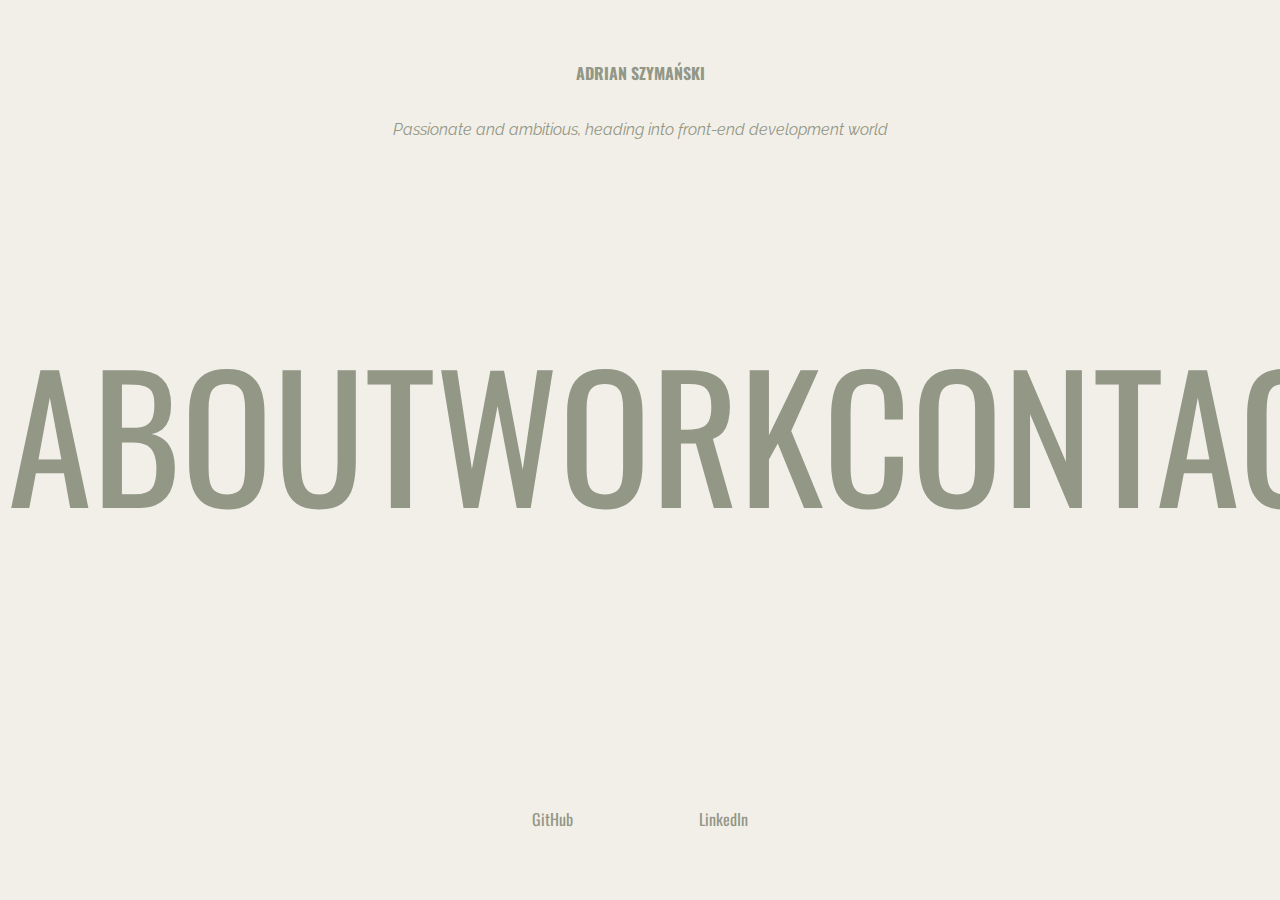
==== index.html @ c42c3f4f "Initial commit" ====
<!DOCTYPE html>
<html lang="en">
<head>
    <meta charset="UTF-8">
    <meta name="viewport" content="width=device-width, initial-scale=1.0">
    <link rel="stylesheet" href="css/styles.css">
    <title>Portfolio</title>
</head>
<body>
    <div id="topRow">
        <h1>Adrian Szymański</h1>
            <p>Passionate and ambitious, heading into front-end development world</p>
    </div>

    <div id="mainRow">
        <a class="about" href="#">ABOUT</a>
        <a class="work" href="#">WORK</a>
        <a class="contact" href="#">CONTACT</a>
    </div>

    <div id="bottomBar">
        <a class="git" href="#">GitHub</a>
        <a class="linked" href="#">LinkedIn</a>
    </div>
</body>
</html>
---- css/styles.css ----
@import url('https://fonts.googleapis.com/css?family=Oswald|Raleway');


body {
    background-color: #f2efe8;
}

#topRow {
    margin-top: 50px;
    display: flex;
	flex-direction: column;
	flex-wrap: nowrap;
	justify-content: center;
	align-items: center;
	align-content: center;
}

h1 {
    color: #929786;
    font-size: 1em;
    font-weight: 800;
    text-transform: uppercase;
    font-family: 'Oswald', sans-serif;
}

p {
    color: #929786;
    font-style: italic;
    font-family: 'Raleway', sans-serif;
    margin-top: 25px;
}

a {
    color: #929786;
    text-decoration: none;
    font-family: 'Oswald', sans-serif;
}

#mainRow {
    margin-top: 150px;
    display: flex;
	flex-direction: row;
	flex-wrap: nowrap;
	justify-content: space-around;
	align-items: center;
    align-content: center;
    font-size: 170px;
}

#bottomBar {
    margin-top: 250px;
    display: flex;
	flex-direction: row;
	flex-wrap: nowrap;
	justify-content: center;
    align-content: center;
}

.git {
    margin: 0 5% 0 0;
}

.linked {
    margin: 0 0 0 5%;
}
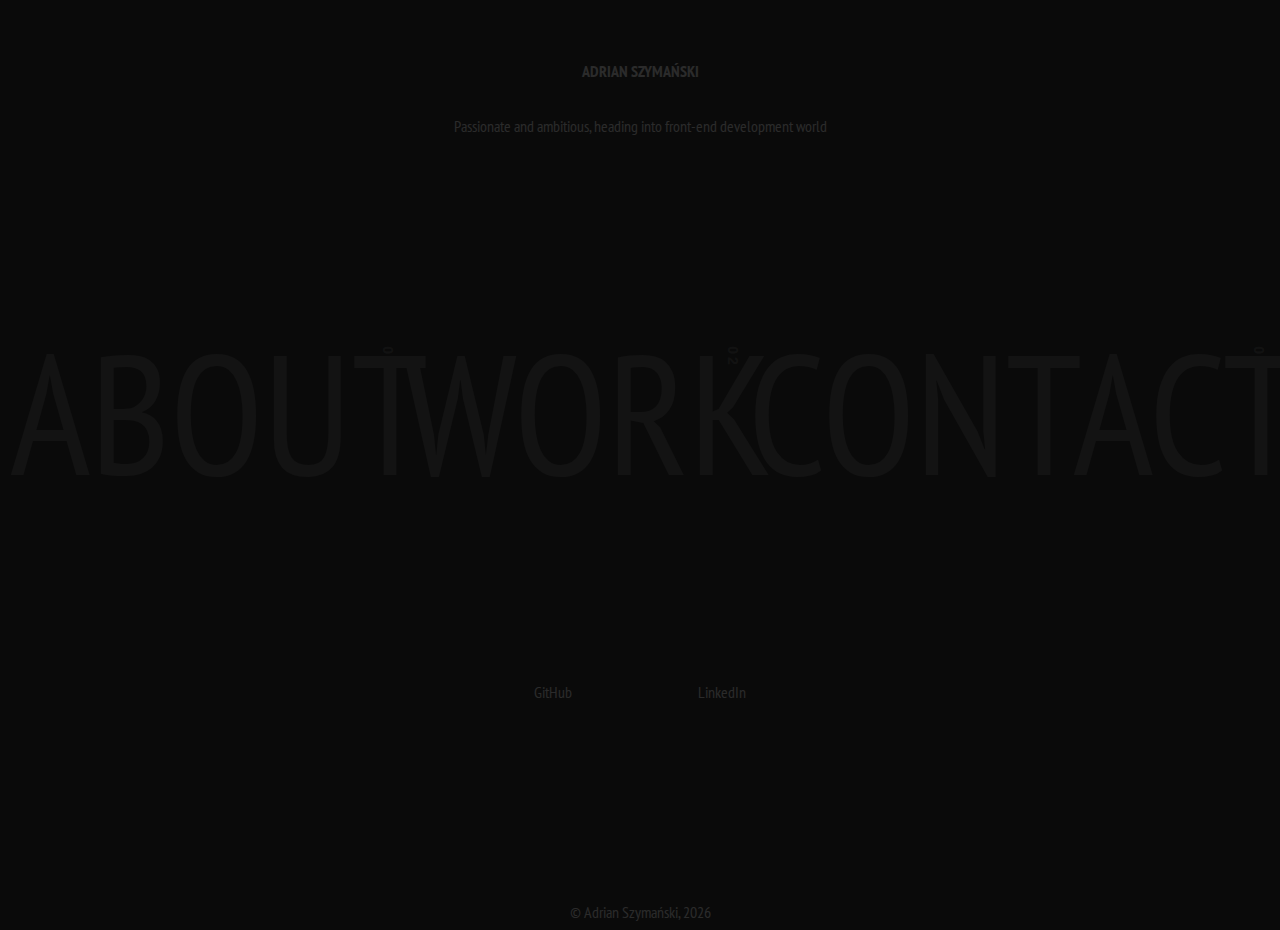
==== commit 1cf07ff6: "CSS updates" ====
--- a/index.html
+++ b/index.html
@@ -4,23 +4,32 @@
     <meta charset="UTF-8">
     <meta name="viewport" content="width=device-width, initial-scale=1.0">
     <link rel="stylesheet" href="css/styles.css">
+    <script src="https://ajax.googleapis.com/ajax/libs/jquery/3.4.1/jquery.min.js"></script>
+    <script type="text/JavaScript" src="js/script.js"></script>
     <title>Portfolio</title>
 </head>
 <body>
     <div id="topRow">
-        <h1>Adrian Szymański</h1>
+        <h1><strong>Adrian Szymański</strong></h1>
             <p>Passionate and ambitious, heading into front-end development world</p>
     </div>
 
     <div id="mainRow">
         <a class="about" href="#">ABOUT</a>
+        <span class="number"><strong>01</strong></span>
         <a class="work" href="#">WORK</a>
+        <span class="number"><strong>02</strong></span>
         <a class="contact" href="#">CONTACT</a>
+        <span class="number"><strong>03</strong></span>
     </div>
 
     <div id="bottomBar">
-        <a class="git" href="#">GitHub</a>
-        <a class="linked" href="#">LinkedIn</a>
+        <a class="git" target="_blank" href="https://github.com/justincase89">GitHub</a>
+        <a class="linked" target="_blank" href="https://www.linkedin.com/in/adrian-szyma%C5%84ski-084534128/?locale=pl_PL">LinkedIn</a>
+    </div>
+
+    <div id="copyright">
+        <a>&copy Adrian Szymański, <script type="text/JavaScript">document.write(new Date().getFullYear())</script></a>
     </div>
 </body>
 </html>--- a/css/styles.css
+++ b/css/styles.css
@@ -1,11 +1,11 @@
-@import url('https://fonts.googleapis.com/css?family=Oswald|Raleway');
-
+@import url('https://fonts.googleapis.com/css?family=PT+Sans+Narrow');
 
 body {
-    background-color: #f2efe8;
+    background-color: #000000f5;
 }
 
 #topRow {
+    cursor: default;
     margin-top: 50px;
     display: flex;
 	flex-direction: column;
@@ -16,24 +16,23 @@
 }
 
 h1 {
-    color: #929786;
+    color: rgba(255, 255, 255, 0.945);
     font-size: 1em;
     font-weight: 800;
     text-transform: uppercase;
-    font-family: 'Oswald', sans-serif;
+    font-family: 'PT Sans Narrow', sans-serif;
 }
 
 p {
-    color: #929786;
-    font-style: italic;
-    font-family: 'Raleway', sans-serif;
+    color: rgba(255, 255, 255, 0.945);
+    font-family: 'PT Sans Narrow', sans-serif;
     margin-top: 25px;
 }
 
 a {
-    color: #929786;
+    color: rgba(255, 255, 255, 0.945);
     text-decoration: none;
-    font-family: 'Oswald', sans-serif;
+    font-family: 'PT Sans Narrow', sans-serif;
 }
 
 #mainRow {
@@ -47,8 +46,48 @@
     font-size: 170px;
 }
 
+.number {
+    cursor: default;    
+    font-size: 14px;
+    transform: rotate(90deg);
+    transform-origin: center center;
+    color: rgba(255, 255, 255, 0.945);
+    text-decoration: none;
+    font-family: 'Fjalla One', sans-serif;
+    margin-bottom: 110px;
+    margin-left: -55px;
+    letter-spacing: 3px;
+}
+
+.about {
+    transition: all 0.3s ease;
+}
+
+.about:hover {
+    letter-spacing: 0.1em;
+    transition: all 1s ease-out;
+}
+
+.work {
+    transition: all 0.3s ease;
+}
+
+.work:hover {
+    letter-spacing: 0.1em;
+    transition: all 1s ease-out;
+}
+
+.contact {
+    transition: all 0.3s ease;
+}
+
+.contact:hover {
+    letter-spacing: 0.1em;
+    transition: all 1s ease-out;
+}
+
 #bottomBar {
-    margin-top: 250px;
+    margin-top: 160px;
     display: flex;
 	flex-direction: row;
 	flex-wrap: nowrap;
@@ -58,8 +97,30 @@
 
 .git {
     margin: 0 5% 0 0;
+    transition: all 0.3s ease;
+}
+
+.git:hover {
+    letter-spacing: 0.1em;
+    transition: all 1s ease-out;
 }
 
 .linked {
     margin: 0 0 0 5%;
+    transition: all 0.3s ease;
+}
+
+.linked:hover {
+    letter-spacing: 0.1em;
+    transition: all 1s ease-out;
+}
+
+#copyright {
+    cursor: default;
+    margin-top: 200px;
+    display: flex;
+	flex-direction: row;
+	flex-wrap: nowrap;
+	justify-content: center;
+    align-content: center;
 }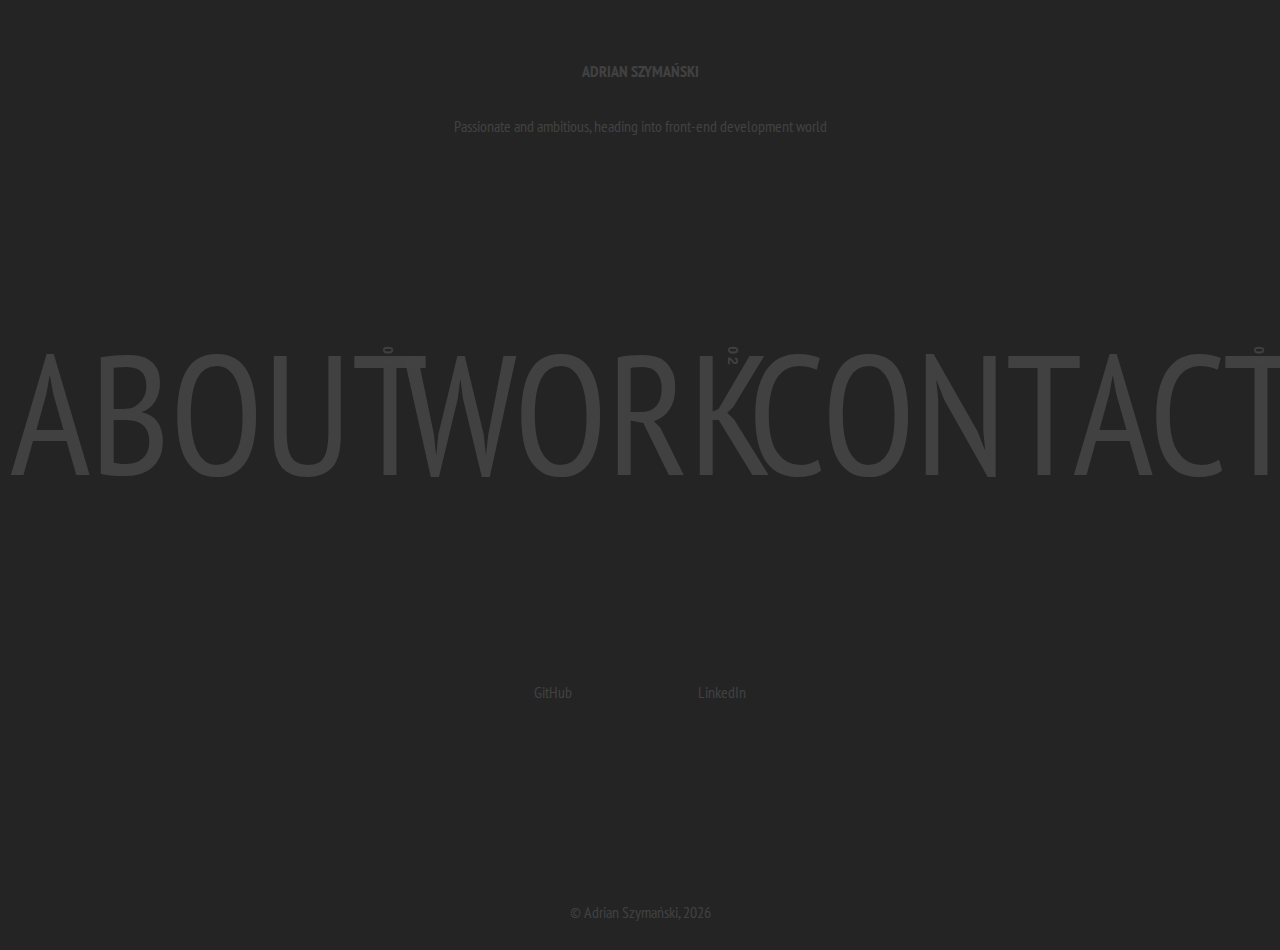
==== commit 6386e022: "Making about, work and contact sub-pages" ====
--- a/index.html
+++ b/index.html
@@ -3,33 +3,38 @@
 <head>
     <meta charset="UTF-8">
     <meta name="viewport" content="width=device-width, initial-scale=1.0">
+    <meta http-equiv="X-UA-Compatible" content="ie=edge">
     <link rel="stylesheet" href="css/styles.css">
     <script src="https://ajax.googleapis.com/ajax/libs/jquery/3.4.1/jquery.min.js"></script>
     <script type="text/JavaScript" src="js/script.js"></script>
     <title>Portfolio</title>
 </head>
 <body>
+    <!--Shape-->
+    <div id="parallelogram"></div>
+    <!--Top container-->
     <div id="topRow">
         <h1><strong>Adrian Szymański</strong></h1>
             <p>Passionate and ambitious, heading into front-end development world</p>
     </div>
-
+<!--Main container-->
     <div id="mainRow">
-        <a class="about" href="#">ABOUT</a>
+        <a class="about" href="about.html">ABOUT</a>
         <span class="number"><strong>01</strong></span>
-        <a class="work" href="#">WORK</a>
+        <a class="work" href="work.html">WORK</a>
         <span class="number"><strong>02</strong></span>
-        <a class="contact" href="#">CONTACT</a>
+        <a class="contact" href="contact.html">CONTACT</a>
         <span class="number"><strong>03</strong></span>
     </div>
-
+<!--Bottom container-->
     <div id="bottomBar">
         <a class="git" target="_blank" href="https://github.com/justincase89">GitHub</a>
         <a class="linked" target="_blank" href="https://www.linkedin.com/in/adrian-szyma%C5%84ski-084534128/?locale=pl_PL">LinkedIn</a>
     </div>
-
+<!--Copyright container-->
     <div id="copyright">
         <a>&copy Adrian Szymański, <script type="text/JavaScript">document.write(new Date().getFullYear())</script></a>
     </div>
+    
 </body>
 </html>--- a/css/styles.css
+++ b/css/styles.css
@@ -1,8 +1,23 @@
 @import url('https://fonts.googleapis.com/css?family=PT+Sans+Narrow');
 
+/* Basic page styling */
+
 body {
-    background-color: #000000f5;
-}
+    background-color: #242424;
+}
+
+/* Shape styling */
+
+#parallelogram {
+    width: 100%;
+    height: 100%;
+    position: absolute;
+    opacity: 0%;
+    z-index: -1;
+    background: #f1d628;
+  }
+
+/* Top container styling */
 
 #topRow {
     cursor: default;
@@ -14,6 +29,8 @@
 	align-items: center;
 	align-content: center;
 }
+
+/* Text content styling (fonts, colors, size) */
 
 h1 {
     color: rgba(255, 255, 255, 0.945);
@@ -34,6 +51,8 @@
     text-decoration: none;
     font-family: 'PT Sans Narrow', sans-serif;
 }
+
+/* Main container and its content styling */
 
 #mainRow {
     margin-top: 150px;
@@ -86,6 +105,8 @@
     transition: all 1s ease-out;
 }
 
+/* Bottom container styling */
+
 #bottomBar {
     margin-top: 160px;
     display: flex;
@@ -114,6 +135,8 @@
     letter-spacing: 0.1em;
     transition: all 1s ease-out;
 }
+
+/* Copyright container styling */
 
 #copyright {
     cursor: default;
@@ -123,4 +146,61 @@
 	flex-wrap: nowrap;
 	justify-content: center;
     align-content: center;
-}+}
+
+/*ABOUT*/
+
+.circle {
+    position: relative;
+    margin-left: 1.5%;
+    margin-top: 2.5%;
+    border-style: solid;
+    border-width: 1px;
+    border-radius: 50px;
+    border-color: #f1d628;
+    opacity: 0.6;
+    width: 70px;
+    height: 70px;
+}
+
+.dot, .dot:before, .dot:after {
+    position: absolute;
+    width: 4px;
+    height: 4px;
+    border-radius: 50px;
+    background-color: #f1d628;
+  }
+  
+  .dot {
+    margin-top: 46%;
+    margin-left: 46%;
+    z-index: 2;
+  }
+
+  .dots {
+      display: block;
+      width: 70px;
+      height: 70px;
+  }
+  
+  .dot:before, .dot:after {
+    content: "";
+  }
+  
+  .dot:before {
+    right: 8px;
+    transition: right .3s ease-out;
+  }
+  
+  .dot:after {
+    left: 8px;
+    transition: left .3s ease-out;
+  }
+  
+  .dots:hover .dot:before {
+    right: -8px;
+  }
+  
+  .dots:hover .dot:after {
+    left: -8px;
+  }
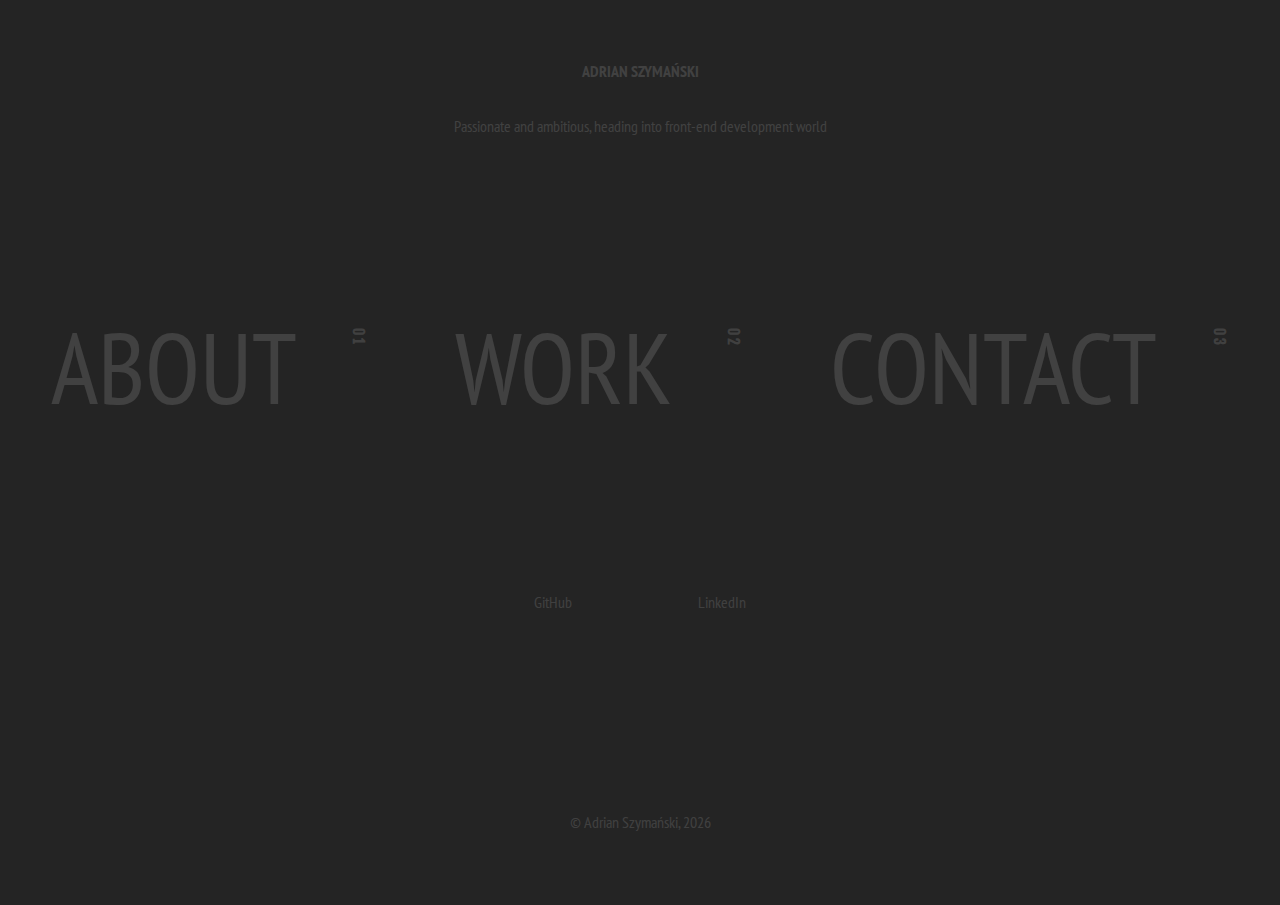
==== commit 0ae35341: "CSS cleaning" ====
--- a/index.html
+++ b/index.html
@@ -7,32 +7,32 @@
     <link rel="stylesheet" href="css/styles.css">
     <script src="https://ajax.googleapis.com/ajax/libs/jquery/3.4.1/jquery.min.js"></script>
     <script type="text/JavaScript" src="js/script.js"></script>
-    <title>Portfolio</title>
+    <title>Adrian Szymański | Front-end Developer</title>
 </head>
 <body>
     <!--Shape-->
-    <div id="parallelogram"></div>
+    <div class="parallelogram"></div>
     <!--Top container-->
-    <div id="topRow">
+    <div class="topRow">
         <h1><strong>Adrian Szymański</strong></h1>
             <p>Passionate and ambitious, heading into front-end development world</p>
     </div>
 <!--Main container-->
-    <div id="mainRow">
-        <a class="about" href="about.html">ABOUT</a>
+    <div class="mainRow">
+        <a class="hoverEffect" href="about.html">ABOUT</a>
         <span class="number"><strong>01</strong></span>
-        <a class="work" href="work.html">WORK</a>
+        <a class="hoverEffect" href="work.html">WORK</a>
         <span class="number"><strong>02</strong></span>
-        <a class="contact" href="contact.html">CONTACT</a>
+        <a class="hoverEffect" href="contact.html">CONTACT</a>
         <span class="number"><strong>03</strong></span>
     </div>
 <!--Bottom container-->
-    <div id="bottomBar">
+    <div class="bottomBar">
         <a class="git" target="_blank" href="https://github.com/justincase89">GitHub</a>
         <a class="linked" target="_blank" href="https://www.linkedin.com/in/adrian-szyma%C5%84ski-084534128/?locale=pl_PL">LinkedIn</a>
     </div>
 <!--Copyright container-->
-    <div id="copyright">
+    <div class="copyright">
         <a>&copy Adrian Szymański, <script type="text/JavaScript">document.write(new Date().getFullYear())</script></a>
     </div>
     
--- a/css/styles.css
+++ b/css/styles.css
@@ -1,14 +1,38 @@
-@import url('https://fonts.googleapis.com/css?family=PT+Sans+Narrow');
+@import url('https://fonts.googleapis.com/css?family=PT+Sans+Narrow|Fjalla+One');
 
 /* Basic page styling */
+
+html {
+    scroll-behavior: smooth;
+}
 
 body {
     background-color: #242424;
+    font-family: 'PT Sans Narrow', sans-serif;
+}
+
+/* Text content styling (fonts, colors, size) */
+
+h1 {
+    color: rgba(255, 255, 255, 0.945);
+    font-size: 1em;
+    font-weight: 800;
+    text-transform: uppercase;
+}
+
+p {
+    color: rgba(255, 255, 255, 0.945);
+    margin-top: 25px;
+}
+
+a {
+    color: rgba(255, 255, 255, 0.945);
+    text-decoration: none;
 }
 
 /* Shape styling */
 
-#parallelogram {
+.parallelogram {
     width: 100%;
     height: 100%;
     position: absolute;
@@ -19,7 +43,7 @@
 
 /* Top container styling */
 
-#topRow {
+.topRow {
     cursor: default;
     margin-top: 50px;
     display: flex;
@@ -30,31 +54,9 @@
 	align-content: center;
 }
 
-/* Text content styling (fonts, colors, size) */
-
-h1 {
-    color: rgba(255, 255, 255, 0.945);
-    font-size: 1em;
-    font-weight: 800;
-    text-transform: uppercase;
-    font-family: 'PT Sans Narrow', sans-serif;
-}
-
-p {
-    color: rgba(255, 255, 255, 0.945);
-    font-family: 'PT Sans Narrow', sans-serif;
-    margin-top: 25px;
-}
-
-a {
-    color: rgba(255, 255, 255, 0.945);
-    text-decoration: none;
-    font-family: 'PT Sans Narrow', sans-serif;
-}
-
 /* Main container and its content styling */
 
-#mainRow {
+.mainRow {
     margin-top: 150px;
     display: flex;
 	flex-direction: row;
@@ -78,36 +80,13 @@
     letter-spacing: 3px;
 }
 
-.about {
+.hoverEffect {
     transition: all 0.3s ease;
 }
 
-.about:hover {
-    letter-spacing: 0.1em;
-    transition: all 1s ease-out;
-}
-
-.work {
-    transition: all 0.3s ease;
-}
-
-.work:hover {
-    letter-spacing: 0.1em;
-    transition: all 1s ease-out;
-}
-
-.contact {
-    transition: all 0.3s ease;
-}
-
-.contact:hover {
-    letter-spacing: 0.1em;
-    transition: all 1s ease-out;
-}
-
 /* Bottom container styling */
 
-#bottomBar {
+.bottomBar {
     margin-top: 160px;
     display: flex;
 	flex-direction: row;
@@ -121,24 +100,19 @@
     transition: all 0.3s ease;
 }
 
-.git:hover {
-    letter-spacing: 0.1em;
-    transition: all 1s ease-out;
-}
-
 .linked {
     margin: 0 0 0 5%;
     transition: all 0.3s ease;
 }
 
-.linked:hover {
+.hoverEffect:hover, .git:hover, .linked:hover {
     letter-spacing: 0.1em;
     transition: all 1s ease-out;
 }
 
 /* Copyright container styling */
 
-#copyright {
+.copyright {
     cursor: default;
     margin-top: 200px;
     display: flex;
@@ -169,38 +143,331 @@
     height: 4px;
     border-radius: 50px;
     background-color: #f1d628;
-  }
-  
-  .dot {
+}
+  
+.dot {
     margin-top: 46%;
     margin-left: 46%;
     z-index: 2;
-  }
-
-  .dots {
-      display: block;
-      width: 70px;
-      height: 70px;
-  }
-  
-  .dot:before, .dot:after {
+}
+
+.dots {
+    display: block;
+    width: 70px;
+    height: 70px;
+}
+  
+.dot:before, .dot:after {
     content: "";
-  }
-  
-  .dot:before {
+}
+  
+.dot:before {
     right: 8px;
     transition: right .3s ease-out;
-  }
-  
-  .dot:after {
+}
+  
+.dot:after {
     left: 8px;
     transition: left .3s ease-out;
-  }
-  
-  .dots:hover .dot:before {
+}
+  
+.dots:hover .dot:before {
     right: -8px;
-  }
-  
-  .dots:hover .dot:after {
+}
+  
+.dots:hover .dot:after {
     left: -8px;
-  }
+}
+
+.description {
+    margin-top: 40px;
+    display: flex;
+	flex-direction: row;
+	flex-wrap: wrap;
+	justify-content: center;
+    align-content: center;
+    cursor: default;
+}
+
+.aboutDescription {
+    color: rgba(255, 255, 255, 0.945);
+    font-family: 'PT Sans Narrow', sans-serif;
+    font-size: 95px;
+    line-height: 50%;
+    text-transform: uppercase;
+}
+
+.leftBar {
+    margin-top: 17%;
+    margin-left: 1.25%;
+    display: inline-block;
+    position: fixed;
+    cursor: default;
+}
+
+.line {
+    display: inline-block;
+    margin-top: 70%;
+    margin-bottom: 70%;
+}
+
+.nameBar {
+    transform: rotate(270deg);
+	transform-origin: center center;
+}
+
+#info {
+    margin-top: 30%;
+    margin-bottom: 20%;
+    margin-right: 10%;
+    display: flex;
+    flex-direction: column;
+    flex-wrap: wrap;
+    justify-content: flex-start;
+    align-content: flex-end;
+    align-items: flex-end;
+    cursor: default;
+}
+
+/*WORK*/
+
+.mainWork {
+    margin-top: 120px;
+    margin-left: 30%;
+    display: flex;
+	flex-direction: column;
+    flex-wrap: nowrap;
+	justify-content: center;
+	align-items: flex-start;
+    align-content: center;
+}
+
+.work {
+    font-size: 120px;
+    text-transform: uppercase;
+}
+
+.big {
+    font-size: 140px;
+}
+
+.arrow {
+    margin-left: 20px;
+    width: 5%;
+    height: 5%;
+    filter: invert(100%);
+    transition: all 0.3s ease-out;
+    transform: translate(0, 10px);
+
+}
+
+.arrow:hover {
+    transition: all 0.3s ease-in;
+    transform: translate(0, 10px) rotate(270deg);
+}
+
+/*CONTACT*/
+
+.mainContact {
+    margin-top: 120px;
+    margin-left: 30%;
+    display: flex;
+	flex-direction: column;
+    flex-wrap: nowrap;
+	justify-content: center;
+	align-items: flex-start;
+    align-content: center;
+    cursor: default;
+}
+
+.address {
+    margin-left: -2.5%;
+    font-size: 120px;
+    text-transform: uppercase;
+}
+
+.arrowDown {
+    width: 5%;
+    height: 5%;
+    margin-left: 25%;
+    filter: invert(100%);
+    display: flex;
+	flex-direction: row;
+    flex-wrap: nowrap;
+	justify-content: center;
+	align-items: flex-start;
+    align-content: center;
+    transform: rotate(-45deg);
+}
+
+.mailShape {
+    margin-top: -16px;
+    margin-left: -20px;
+    width: 8%;
+    height: 8%;
+    filter: invert(100%);
+    display: flex;
+	flex-direction: row;
+    flex-wrap: nowrap;
+	justify-content: center;
+	align-items: flex-start;
+    align-content: center;
+}
+
+/*--------------------Media Query--------------------------*/
+
+
+@media (max-width: 1600px) {
+
+
+    .mainRow {
+        font-size: 140px;
+    }
+
+    .mainWork {
+        margin-top: 90px;
+    }
+
+    .work {
+        font-size: 100px;
+    }
+}
+
+@media (max-width: 1540px) {
+
+
+    .parallelogram {
+        margin-top: -45px;
+    }
+
+    .mainRow {
+        font-size: 100px;
+    }
+
+    .number {
+        margin-bottom: 60px;
+        margin-left: -35px;
+    }
+
+    .description {
+        margin-left: 100px;
+    }
+
+    .aboutDescription {
+        font-size: 70px;
+    }
+
+    .mainWork {
+        margin-top: 90px;
+    }
+
+    .work {
+        font-size: 100px;
+    }
+
+    .address {
+        margin-left: -4%;
+    }
+}
+
+@media (max-width: 1024px) {
+
+
+    .parallelogram {
+        margin-top: -57px;
+    }
+
+    .mainRow {
+        font-size: 80px;
+    }
+
+    .number {
+        margin-bottom: 50px;
+        margin-left: -35px;
+    }
+
+    .description {
+        margin-left: 110px;
+    }
+
+    .aboutDescription {
+        font-size: 60px;
+    }
+
+    #info {
+        margin-top: 80%;
+        margin-bottom: 40%;
+    }
+
+    .mainWork {
+        margin-top: 90px;
+    }
+
+    .work {
+        font-size: 100px;
+    }
+
+    .address {
+        margin-left: -4%;
+    }
+}
+
+@media (max-width: 700px) {
+
+
+    .parallelogram {
+        margin-top: -125px;
+    }
+
+    .mainRow {
+        font-size: 40px;
+    }
+
+    .number {
+        margin-bottom: 15px;
+        margin-left: -30px;
+    }
+
+    .circle {
+        margin-top: 6%;
+    }
+
+    .description {
+        margin-left: 25px;
+    }
+
+    .aboutDescription {
+        font-size: 30px;
+    }
+
+    .info {
+        margin-top: 20%;
+        margin-bottom: 40%;
+        margin-left: 25%;
+    }
+
+    .arrowDown {
+        visibility: hidden;
+    }
+
+    .mainWork {
+        margin-top: 50px;
+    }
+
+    .work {
+        font-size: 60px;
+    }
+
+    .address {
+        margin-top: -20%;
+        margin-left: -4%;
+    }
+
+    .contact {
+        margin-left: 8%;
+    }
+
+    .big {
+        font-size: 70px;
+    }
+}